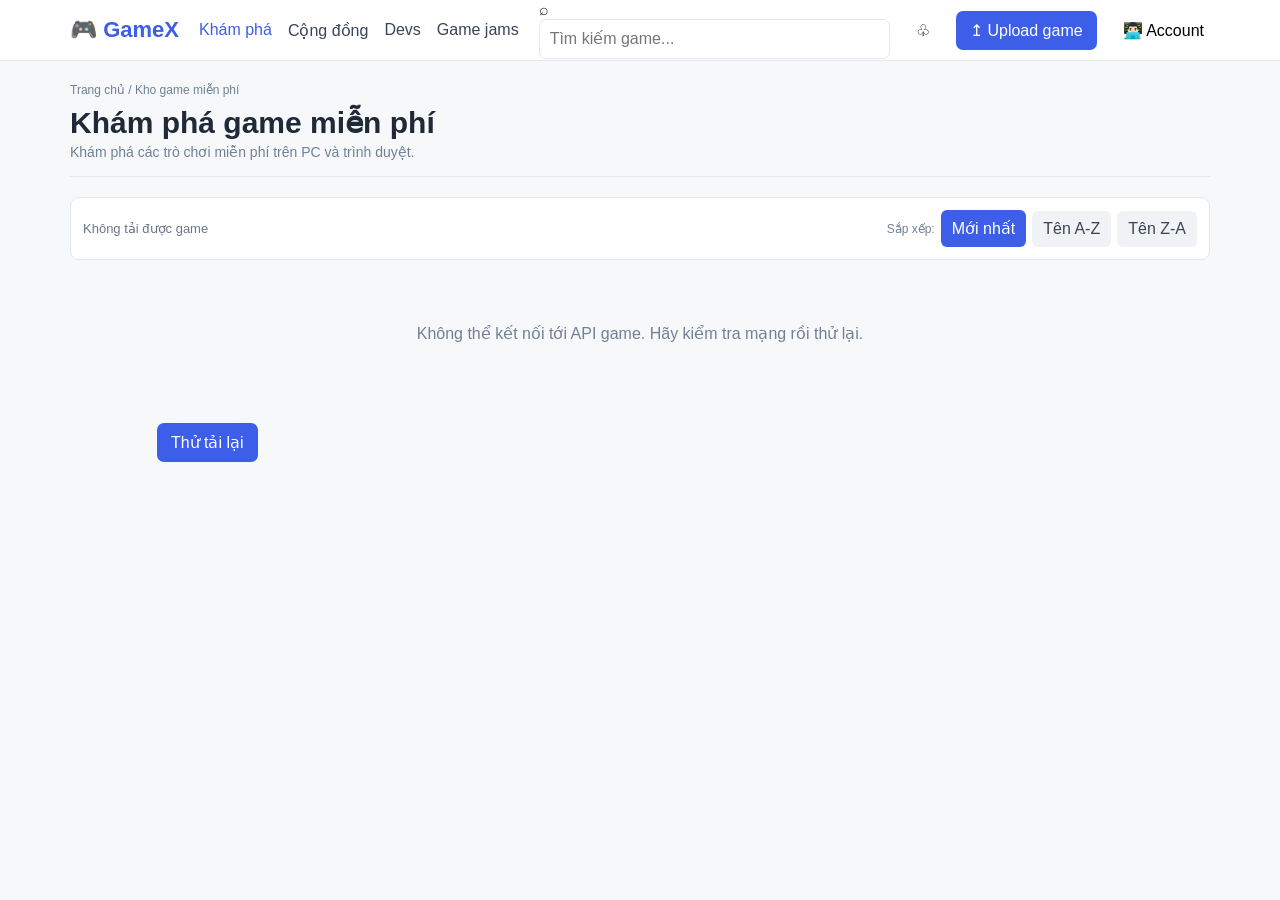
==== index.html @ 88eca8b8 "index: kham pha" ====
<!DOCTYPE html>
<html lang="vi">
<head>
    <meta charset="UTF-8">
    <meta name="viewport" content="width=device-width, initial-scale=1.0">
    <meta name="theme-color" content="#ffffff">
    <title>Khám phá game miễn phí | GameX</title>
    <link rel="stylesheet" href="Css/index.css">
</head>
<body>
    <header class="topbar">
        <div class="topbar-inner">
            <a class="brand" href="#" aria-label="GameX trang chủ">
                <span class="brand-icon" aria-hidden="true">🎮</span>
                <span>GameX</span>
            </a>
            <nav class="nav-links" aria-label="Điều hướng chính">
                <a class="active" href="#">Khám phá</a>
                <a href="#">Cộng đồng</a>
                <a href="#">Devs</a>
                <a href="#">Game jams</a>
            </nav>
            <label class="search">
                <span aria-hidden="true">⌕</span>
                <input id="gameSearch" type="search" placeholder="Tìm kiếm game..." aria-label="Tìm kiếm game">
            </label>
            <button class="icon-button" type="button" aria-label="Thông báo">♧</button>
            <button class="upload-button" type="button"><span aria-hidden="true">↥</span> Upload game</button>
            <button class="profile" type="button" aria-label="Tài khoản">
                <span class="avatar" aria-hidden="true">👨🏻‍💻</span>
                <span aria-hidden="true">Account</span>
            </button>
        </div>
    </header>

    <main>
        <section class="intro" aria-labelledby="page-title">
            <div>
                <div class="breadcrumb">Trang chủ <span>/</span> Kho game miễn phí</div>
                <h1 id="page-title">Khám phá game miễn phí</h1>
                <p class="subtitle">Khám phá các trò chơi miễn phí trên PC và trình duyệt.</p>
            </div>
        </section>

        <section class="catalog" aria-label="Danh sách trò chơi">
            <div class="sortbar">
                <div class="result-count" id="resultCount" aria-live="polite">Đang tải game...</div>
                <div class="sort-options" aria-label="Sắp xếp trò chơi">
                    <span class="sort-label">Sắp xếp:</span>
                    <button class="sort-button active" type="button" data-sort="newest" aria-pressed="true">Mới nhất</button>
                    <button class="sort-button" type="button" data-sort="az" aria-pressed="false">Tên A-Z</button>
                    <button class="sort-button" type="button" data-sort="za" aria-pressed="false">Tên Z-A</button>
                </div>
            </div>

            <div class="game-grid" id="gameGrid" aria-live="polite">
                <p class="message">Đang tải game...</p>
            </div>
            <button class="load-more" id="loadMore" type="button" hidden>Tải thêm game</button>
        </section>
    </main>

    <script src="Js/index.js" defer></script>
</body>
</html>
---- Css/index.css ----
* {
    box-sizing: border-box;
}

body {
    margin: 0;
    background: #f6f8fa;
    color: #202938;
    font-family: Arial, sans-serif;
}

button,
input {
    font: inherit;
}

button {
    cursor: pointer;
}

.topbar {
    background: white;
    border-bottom: 1px solid #e3e8ee;
}

.topbar-inner,
main {
    width: min(1140px, calc(100% - 40px));
    margin: auto;
}

.topbar-inner {
    min-height: 60px;
    display: flex;
    align-items: center;
    gap: 20px;
}

.brand {
    color: #3c5ee8;
    font-size: 22px;
    font-weight: bold;
    text-decoration: none;
}

.nav-links {
    display: flex;
    gap: 16px;
}

.nav-links a {
    color: #394455;
    text-decoration: none;
}

.nav-links .active {
    color: #3c5ee8;
}

.search {
    flex: 1;
}

.search input {
    width: 100%;
    padding: 10px;
    border: 1px solid #e3e8ee;
    border-radius: 7px;
}

.icon-button,
.profile {
    border: 0;
    background: transparent;
}

.upload-button,
.load-more {
    padding: 10px 14px;
    border: 0;
    border-radius: 7px;
    background: #3c5ee8;
    color: white;
}

.intro {
    padding: 22px 0 16px;
    border-bottom: 1px solid #e3e8ee;
}

.breadcrumb,
.subtitle {
    color: #718096;
}

.breadcrumb {
    font-size: 12px;
}

h1 {
    margin: 8px 0 4px;
    font-size: 30px;
}

.subtitle {
    margin: 0;
    font-size: 14px;
}

.catalog {
    padding: 20px 0 40px;
}

.sortbar,
.game-card {
    border: 1px solid #e3e8ee;
    border-radius: 9px;
    background: white;
}

.sortbar {
    display: flex;
    align-items: center;
    justify-content: space-between;
    gap: 12px;
    margin-bottom: 18px;
    padding: 12px;
}

.result-count {
    color: #68778a;
    font-size: 13px;
}

.sort-options {
    display: flex;
    align-items: center;
    gap: 6px;
}

.sort-label {
    color: #718096;
    font-size: 12px;
}

.sort-button {
    padding: 9px 11px;
    border: 0;
    border-radius: 6px;
    background: #f0f2f5;
    color: #394455;
}

.sort-button.active {
    background: #3c5ee8;
    color: white;
}

.game-grid {
    display: grid;
    grid-template-columns: repeat(4, minmax(0, 1fr));
    gap: 14px;
}

.game-card {
    overflow: hidden;
    color: inherit;
}

.game-card a {
    color: inherit;
    text-decoration: none;
}

.game-cover {
    display: grid;
    height: 150px;
    place-items: center;
    background: #253d62;
    color: white;
}

.game-cover img {
    width: 100%;
    height: 100%;
    object-fit: cover;
}

.game-info {
    padding: 10px;
}

.game-info h2 {
    overflow: hidden;
    margin: 0 0 7px;
    font-size: 15px;
    text-overflow: ellipsis;
    white-space: nowrap;
}

.description {
    display: -webkit-box;
    overflow: hidden;
    min-height: 34px;
    margin: 0;
    color: #59677a;
    font-size: 12px;
    line-height: 1.4;
    -webkit-box-orient: vertical;
    -webkit-line-clamp: 2;
}

.game-meta {
    display: flex;
    justify-content: space-between;
    gap: 8px;
    margin-top: 9px;
    padding-top: 8px;
    border-top: 1px solid #edf0f3;
    color: #8794a5;
    font-size: 11px;
}

.game-platform {
    overflow: hidden;
    text-overflow: ellipsis;
    white-space: nowrap;
}

.message {
    grid-column: 1 / -1;
    padding: 30px;
    color: #718096;
    text-align: center;
}

.load-more {
    display: block;
    margin: 20px auto 0;
}

.load-more[hidden] {
    display: none;
}

@media (max-width: 900px) {
    .game-grid {
        grid-template-columns: repeat(3, minmax(0, 1fr));
    }
}

@media (max-width: 650px) {
    .topbar-inner {
        flex-wrap: wrap;
        gap: 12px;
        padding: 10px 0;
    }

    .nav-links {
        order: 3;
        width: 100%;
        justify-content: space-between;
        font-size: 14px;
    }

    .search {
        min-width: 100px;
    }

    .icon-button,
    .profile {
        display: none;
    }

    .sortbar {
        align-items: flex-start;
        flex-direction: column;
    }

    .sort-options {
        max-width: 100%;
        overflow-x: auto;
    }

    .sort-button {
        white-space: nowrap;
    }

    .game-grid {
        grid-template-columns: repeat(2, minmax(0, 1fr));
    }
}

@media (max-width: 380px) {
    .game-grid {
        grid-template-columns: 1fr;
    }
}
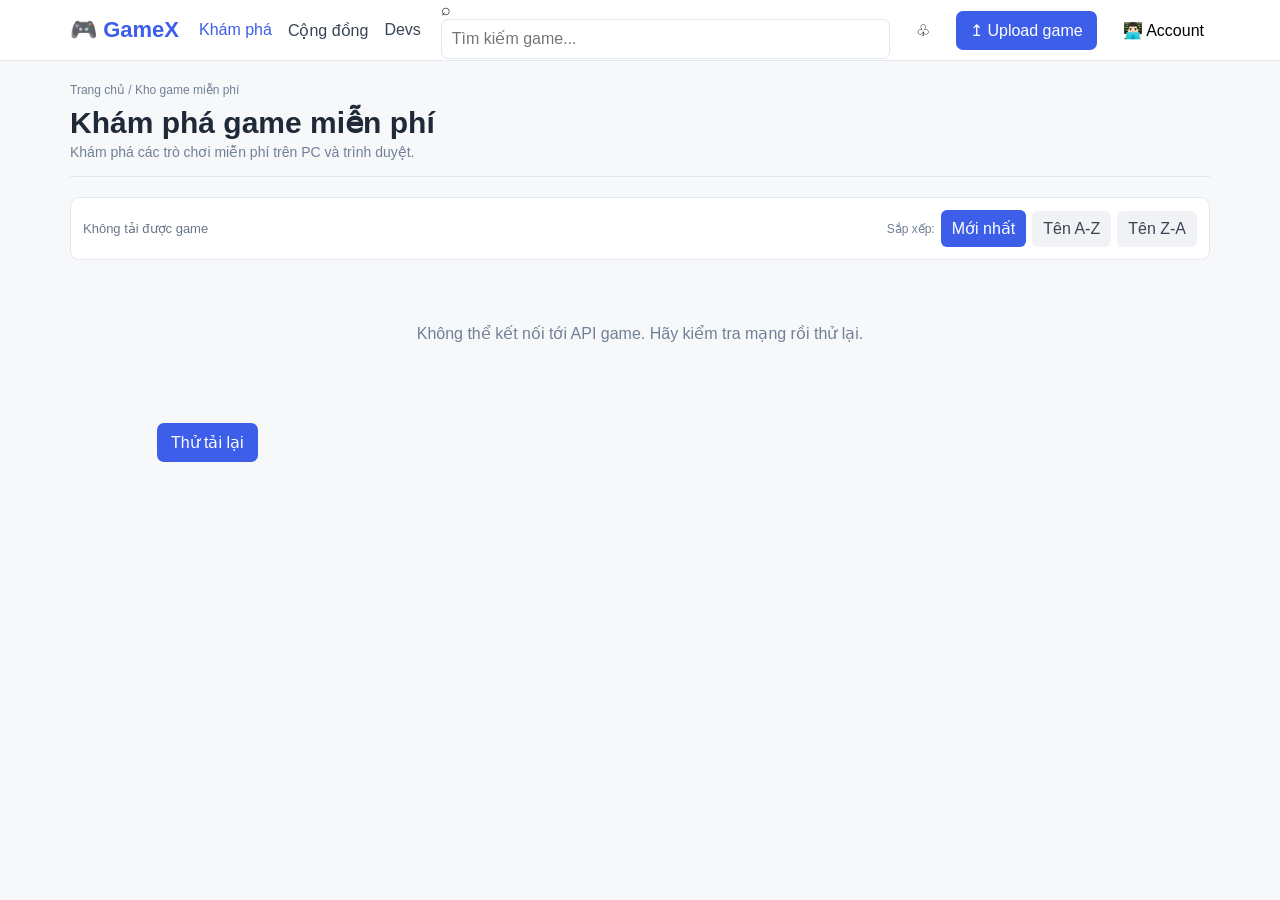
==== commit d8d83827: "x" ====
--- a/index.html
+++ b/index.html
@@ -18,7 +18,6 @@
                 <a class="active" href="#">Khám phá</a>
                 <a href="#">Cộng đồng</a>
                 <a href="#">Devs</a>
-                <a href="#">Game jams</a>
             </nav>
             <label class="search">
                 <span aria-hidden="true">⌕</span>
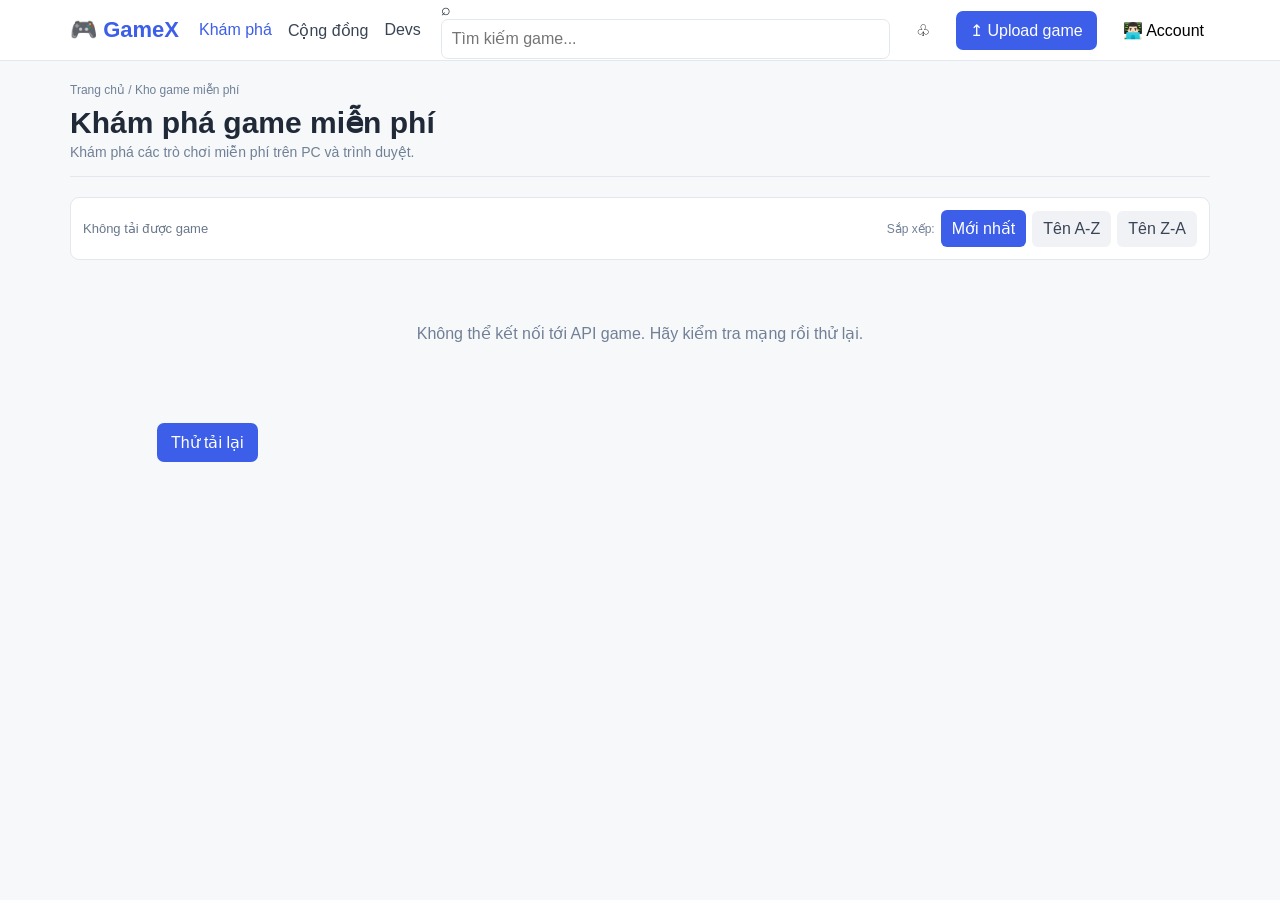
==== commit 377daa09: "command" ====
--- a/index.html
+++ b/index.html
@@ -1,13 +1,16 @@
 <!DOCTYPE html>
 <html lang="vi">
 <head>
+    <!-- Thiết lập bảng mã, khả năng hiển thị responsive và màu thanh trình duyệt. -->
     <meta charset="UTF-8">
     <meta name="viewport" content="width=device-width, initial-scale=1.0">
     <meta name="theme-color" content="#ffffff">
     <title>Khám phá game miễn phí | GameX</title>
+    <!-- Kiểu dáng và mã xử lý danh sách game của trang khám phá. -->
     <link rel="stylesheet" href="Css/index.css">
 </head>
 <body>
+    <!-- Thanh điều hướng chính, ô tìm kiếm và các thao tác tài khoản. -->
     <header class="topbar">
         <div class="topbar-inner">
             <a class="brand" href="#" aria-label="GameX trang chủ">
@@ -33,6 +36,7 @@
     </header>
 
     <main>
+        <!-- Phần giới thiệu tiêu đề và nội dung của trang khám phá. -->
         <section class="intro" aria-labelledby="page-title">
             <div>
                 <div class="breadcrumb">Trang chủ <span>/</span> Kho game miễn phí</div>
@@ -41,6 +45,7 @@
             </div>
         </section>
 
+        <!-- Khu vực danh sách game, tùy chọn sắp xếp và nút tải thêm. -->
         <section class="catalog" aria-label="Danh sách trò chơi">
             <div class="sortbar">
                 <div class="result-count" id="resultCount" aria-live="polite">Đang tải game...</div>
@@ -59,6 +64,7 @@
         </section>
     </main>
 
+    <!-- defer để tải script mà không chặn việc phân tích HTML. -->
     <script src="Js/index.js" defer></script>
 </body>
 </html>
--- a/Css/index.css
+++ b/Css/index.css
@@ -1,7 +1,9 @@
+/* Quy tắc nền tảng giúp kích thước phần tử bao gồm cả padding và border. */
 * {
     box-sizing: border-box;
 }
 
+/* Kiểu chữ, màu sắc chung và kiểu điều khiển cơ bản. */
 body {
     margin: 0;
     background: #f6f8fa;
@@ -18,6 +20,7 @@
     cursor: pointer;
 }
 
+/* Thanh điều hướng và giới hạn chiều rộng nội dung chính. */
 .topbar {
     background: white;
     border-bottom: 1px solid #e3e8ee;
@@ -36,6 +39,7 @@
     gap: 20px;
 }
 
+/* Ô tìm kiếm, nút tài khoản và các nút thao tác đầu trang. */
 .brand {
     color: #3c5ee8;
     font-size: 22px;
@@ -83,6 +87,7 @@
     color: white;
 }
 
+/* Phần giới thiệu trang và đường dẫn phân cấp. */
 .intro {
     padding: 22px 0 16px;
     border-bottom: 1px solid #e3e8ee;
@@ -111,6 +116,7 @@
     padding: 20px 0 40px;
 }
 
+/* Bộ đếm kết quả và điều khiển sắp xếp. */
 .sortbar,
 .game-card {
     border: 1px solid #e3e8ee;
@@ -156,6 +162,7 @@
     color: white;
 }
 
+/* Lưới thẻ game cùng nội dung ảnh, mô tả và thông tin phụ. */
 .game-grid {
     display: grid;
     grid-template-columns: repeat(4, minmax(0, 1fr));
@@ -227,6 +234,7 @@
     white-space: nowrap;
 }
 
+/* Trạng thái thông báo và nút tải thêm kết quả. */
 .message {
     grid-column: 1 / -1;
     padding: 30px;
@@ -243,12 +251,14 @@
     display: none;
 }
 
+/* Điều chỉnh số cột danh sách cho máy tính bảng. */
 @media (max-width: 900px) {
     .game-grid {
         grid-template-columns: repeat(3, minmax(0, 1fr));
     }
 }
 
+/* Sắp xếp lại thanh công cụ và lưới trên màn hình điện thoại. */
 @media (max-width: 650px) {
     .topbar-inner {
         flex-wrap: wrap;
@@ -291,6 +301,7 @@
     }
 }
 
+/* Hiển thị một cột game trên thiết bị có chiều ngang rất hẹp. */
 @media (max-width: 380px) {
     .game-grid {
         grid-template-columns: 1fr;
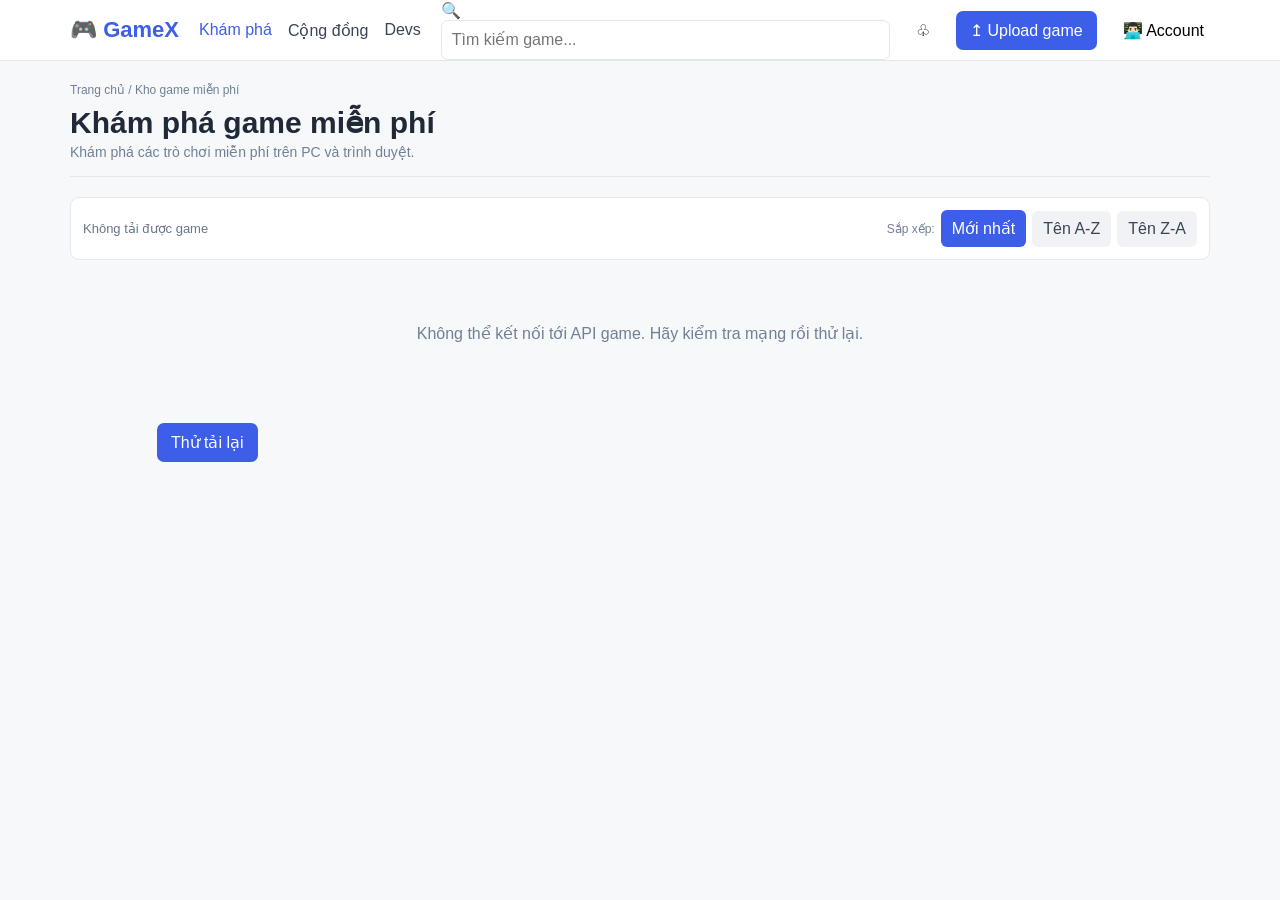
==== commit 45ef4462: "fix" ====
--- a/index.html
+++ b/index.html
@@ -22,10 +22,10 @@
                 <a href="#">Cộng đồng</a>
                 <a href="#">Devs</a>
             </nav>
-            <label class="search">
-                <span aria-hidden="true">⌕</span>
+            <div class="search" class = "flex">
+                <span>🔍</span>
                 <input id="gameSearch" type="search" placeholder="Tìm kiếm game..." aria-label="Tìm kiếm game">
-            </label>
+            </div>
             <button class="icon-button" type="button" aria-label="Thông báo">♧</button>
             <button class="upload-button" type="button"><span aria-hidden="true">↥</span> Upload game</button>
             <button class="profile" type="button" aria-label="Tài khoản">
--- a/Css/index.css
+++ b/Css/index.css
@@ -307,3 +307,7 @@
         grid-template-columns: 1fr;
     }
 }
+
+.flex {
+    display: flex;
+}
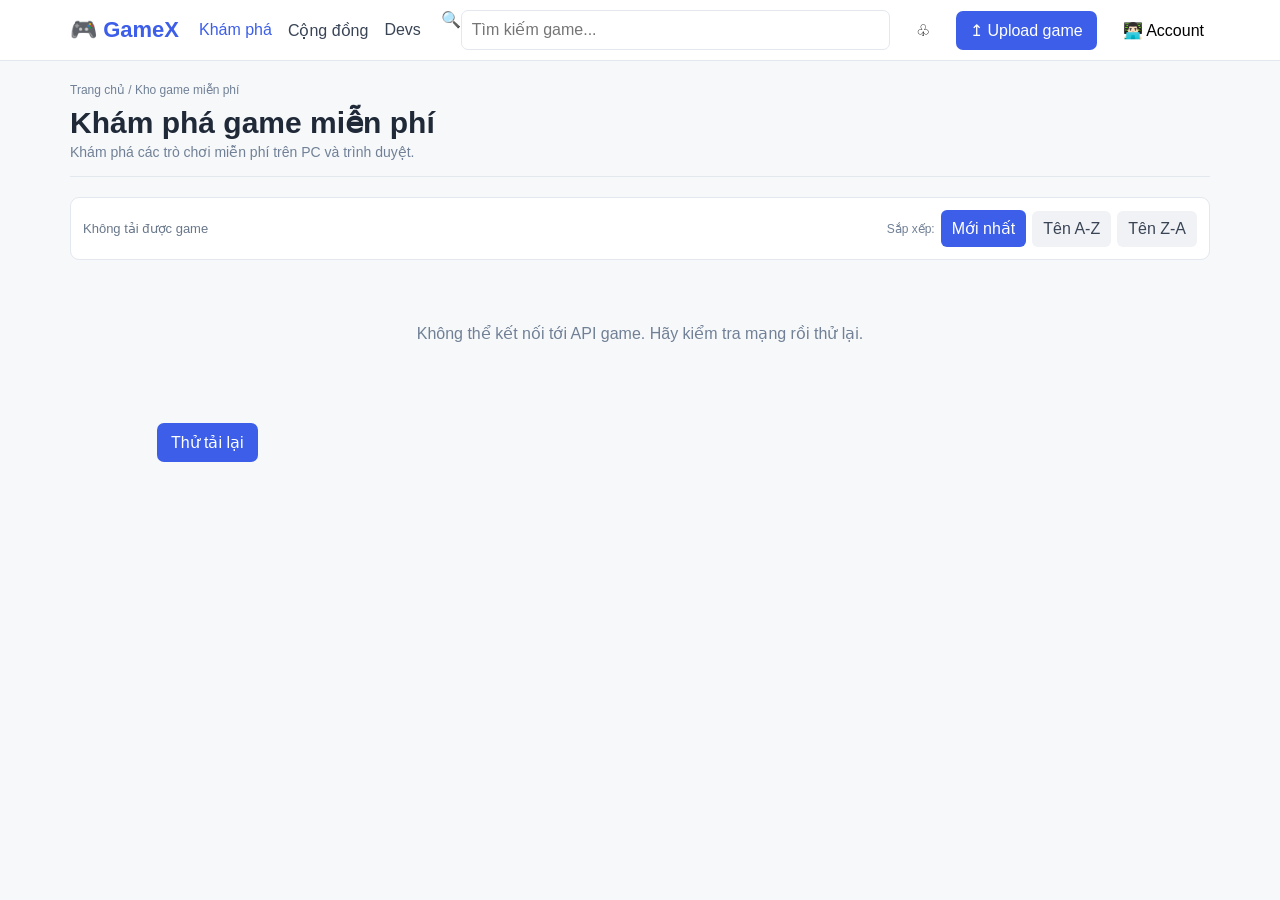
==== commit ab2263b6: "fix" ====
--- a/index.html
+++ b/index.html
@@ -11,7 +11,7 @@
 </head>
 <body>
     <!-- Thanh điều hướng chính, ô tìm kiếm và các thao tác tài khoản. -->
-    <header class="topbar">
+    <header class="topbar" style="position: sticky; top: 0; z-index: 1000;">
         <div class="topbar-inner">
             <a class="brand" href="#" aria-label="GameX trang chủ">
                 <span class="brand-icon" aria-hidden="true">🎮</span>
@@ -22,7 +22,7 @@
                 <a href="#">Cộng đồng</a>
                 <a href="#">Devs</a>
             </nav>
-            <div class="search" class = "flex">
+            <div class="search flex">
                 <span>🔍</span>
                 <input id="gameSearch" type="search" placeholder="Tìm kiếm game..." aria-label="Tìm kiếm game">
             </div>
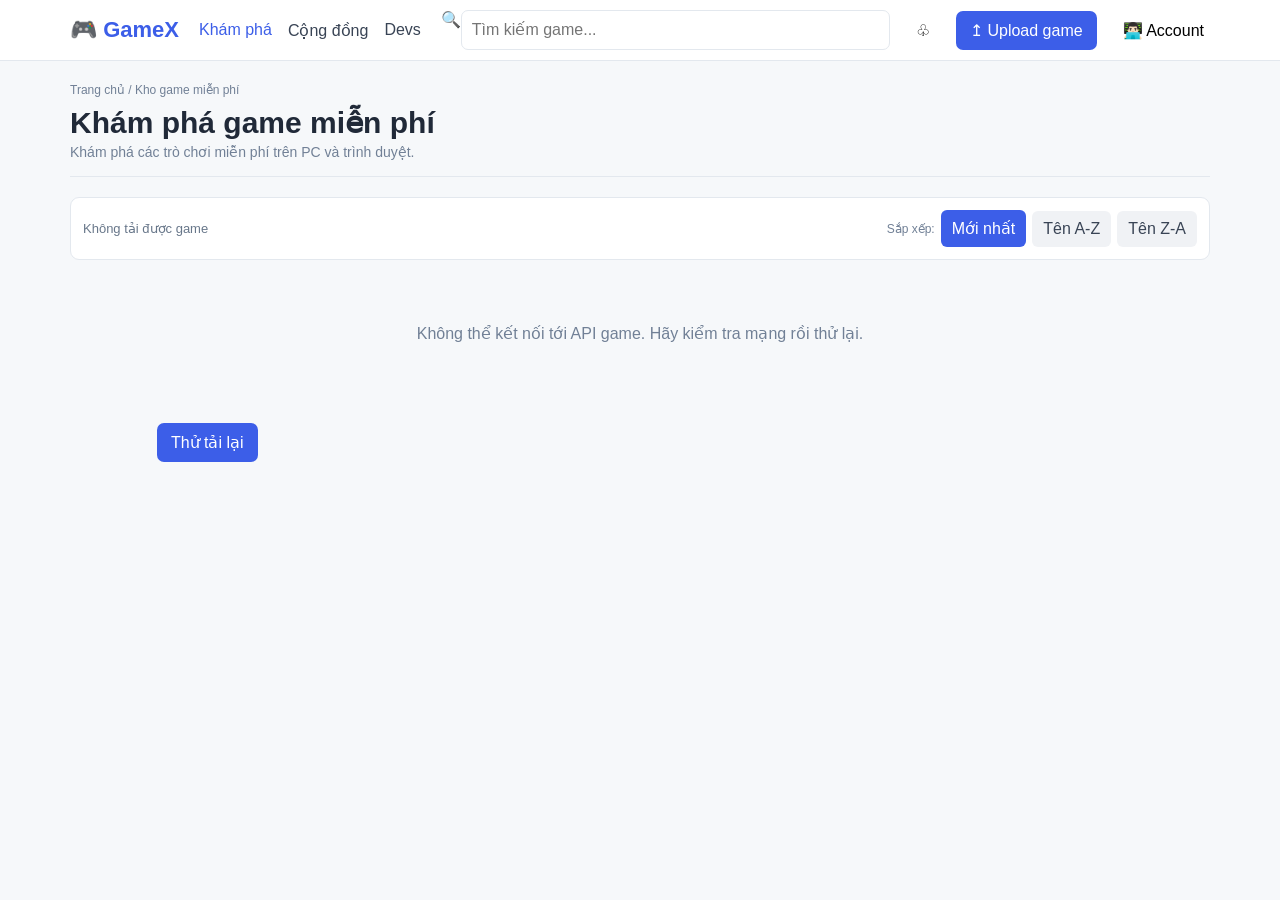
==== commit b020e1fe: "logout" ====
--- a/index.html
+++ b/index.html
@@ -28,10 +28,11 @@
             </div>
             <button class="icon-button" type="button" aria-label="Thông báo">♧</button>
             <button class="upload-button" type="button"><span aria-hidden="true">↥</span> Upload game</button>
-            <button class="profile" type="button" aria-label="Tài khoản">
+            <button class="profile" type="button" aria-label="Tài khoản" aria-controls="logoutMenu" aria-expanded="false" onclick="const menu = document.getElementById('logoutMenu'); menu.hidden = !menu.hidden; this.setAttribute('aria-expanded', String(!menu.hidden));">
                 <span class="avatar" aria-hidden="true">👨🏻‍💻</span>
                 <span aria-hidden="true">Account</span>
             </button>
+            <button id="logoutMenu" class="logout-menu" type="button" hidden onclick="window.location.href = 'login.html'">Đăng xuất</button>
         </div>
     </header>
 
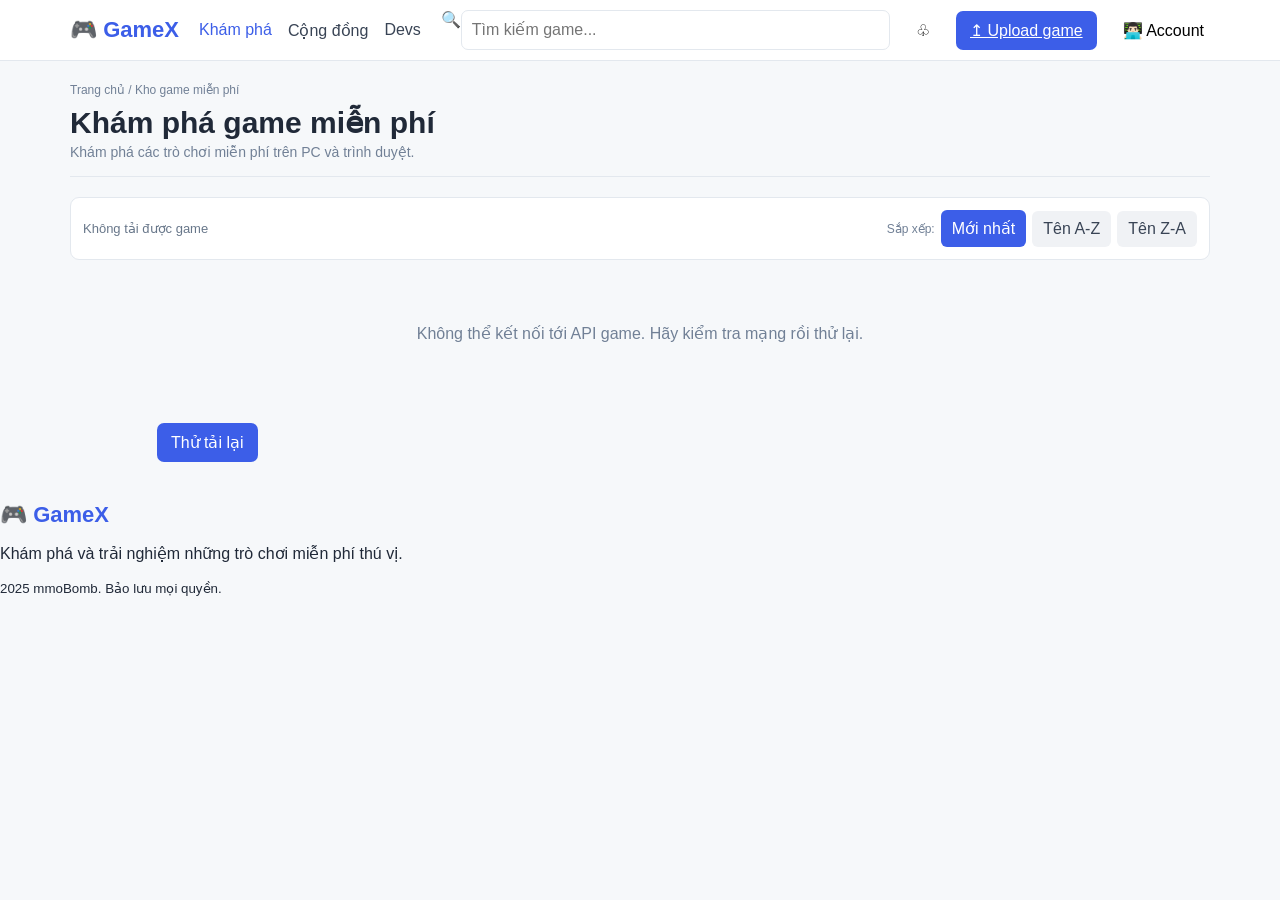
==== commit a6ee434d: "footer" ====
--- a/index.html
+++ b/index.html
@@ -27,7 +27,7 @@
                 <input id="gameSearch" type="search" placeholder="Tìm kiếm game..." aria-label="Tìm kiếm game">
             </div>
             <button class="icon-button" type="button" aria-label="Thông báo">♧</button>
-            <button class="upload-button" type="button"><span aria-hidden="true">↥</span> Upload game</button>
+            <a class="upload-button" href="upload.html" aria-label="Tải lên game"><span aria-hidden="true">↥</span> Upload game</a>
             <button class="profile" type="button" aria-label="Tài khoản" aria-controls="logoutMenu" aria-expanded="false" onclick="const menu = document.getElementById('logoutMenu'); menu.hidden = !menu.hidden; this.setAttribute('aria-expanded', String(!menu.hidden));">
                 <span class="avatar" aria-hidden="true">👨🏻‍💻</span>
                 <span aria-hidden="true">Account</span>
@@ -61,11 +61,21 @@
             <div class="game-grid" id="gameGrid" aria-live="polite">
                 <p class="message">Đang tải game...</p>
             </div>
-            <button class="load-more" id="loadMore" type="button" hidden>Tải thêm game</button>
+            <button class="load-more" id="loadMore" type="button" hidden>Tải thêm game</button> 
         </section>
     </main>
 
     <!-- defer để tải script mà không chặn việc phân tích HTML. -->
     <script src="Js/index.js" defer></script>
+    <footer class="site-footer">
+        <div class="footer-content">
+            <a class="brand" href="#" aria-label="GameX trang chủ">
+                <span class="brand-icon" aria-hidden="true">🎮</span>
+                <span>GameX</span>
+            </a>
+            <p>Khám phá và trải nghiệm những trò chơi miễn phí thú vị.</p>
+            <small>2025 mmoBomb. Bảo lưu mọi quyền.</small>
+        </div>
+    </footer>
 </body>
 </html>
